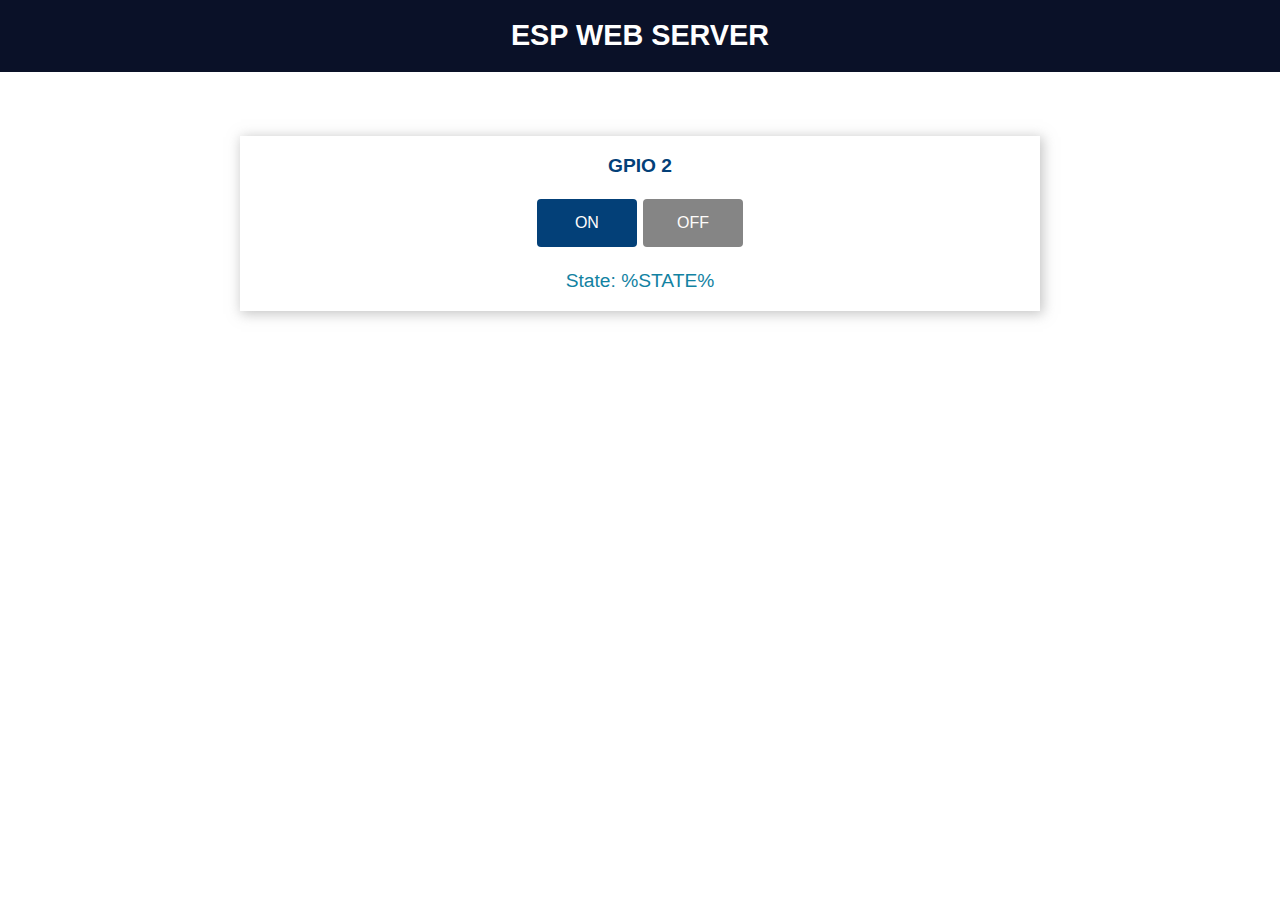
==== data/index.html @ 25f8a666 "first commit" ====
<!DOCTYPE html>
<html>
  <head>
    <title>ESP WEB SERVER</title>
    <meta name="viewport" content="width=device-width, initial-scale=1">
    <link rel="stylesheet" type="text/css" href="style.css">
    <link rel="icon" type="image/png" href="favicon.png">
    <link rel="stylesheet" href="https://use.fontawesome.com/releases/v5.7.2/css/all.css" integrity="sha384-fnmOCqbTlWIlj8LyTjo7mOUStjsKC4pOpQbqyi7RrhN7udi9RwhKkMHpvLbHG9Sr" crossorigin="anonymous">
  </head>
  <body>
    <div class="topnav">
      <h1>ESP WEB SERVER</h1>
    </div>
    <div class="content">
      <div class="card-grid">
        <div class="card">
          <p class="card-title"><i class="fas fa-lightbulb"></i> GPIO 2</p>
          <p>
            <a href="on"><button class="button-on">ON</button></a>
            <a href="off"><button class="button-off">OFF</button></a>
          </p>
          <p class="state">State: %STATE%</p>
        </div>
      </div>
    </div>
  </body>
</html>
---- data/style.css ----
html {
  font-family: Arial, Helvetica, sans-serif; 
  display: inline-block; 
  text-align: center;
}

h1 {
  font-size: 1.8rem; 
  color: white;
}

p { 
  font-size: 1.4rem;
}

.topnav { 
  overflow: hidden; 
  background-color: #0A1128;
}

body {  
  margin: 0;
}

.content { 
  padding: 5%;
}

.card-grid { 
  max-width: 800px; 
  margin: 0 auto; 
  display: grid; 
  grid-gap: 2rem; 
  grid-template-columns: repeat(auto-fit, minmax(300px, 1fr));
}

.card { 
  background-color: white; 
  box-shadow: 2px 2px 12px 1px rgba(140,140,140,.5);
}

.card-title { 
  font-size: 1.2rem;
  font-weight: bold;
  color: #034078
}

input[type=submit] {
  border: none;
  color: #FEFCFB;
  background-color: #034078;
  padding: 15px 15px;
  text-align: center;
  text-decoration: none;
  display: inline-block;
  font-size: 16px;
  width: 100px;
  margin-right: 10px;
  border-radius: 4px;
  transition-duration: 0.4s;
  }

input[type=submit]:hover {
  background-color: #1282A2;
}

input[type=text], input[type=number], select {
  width: 50%;
  padding: 12px 20px;
  margin: 18px;
  display: inline-block;
  border: 1px solid #ccc;
  border-radius: 4px;
  box-sizing: border-box;
}

label {
  font-size: 1.2rem; 
}
.value{
  font-size: 1.2rem;
  color: #1282A2;  
}
.state {
  font-size: 1.2rem;
  color: #1282A2;
}
button {
  border: none;
  color: #FEFCFB;
  padding: 15px 32px;
  text-align: center;
  font-size: 16px;
  width: 100px;
  border-radius: 4px;
  transition-duration: 0.4s;
}
.button-on {
  background-color: #034078;
}
.button-on:hover {
  background-color: #1282A2;
}
.button-off {
  background-color: #858585;
}
.button-off:hover {
  background-color: #252524;
}
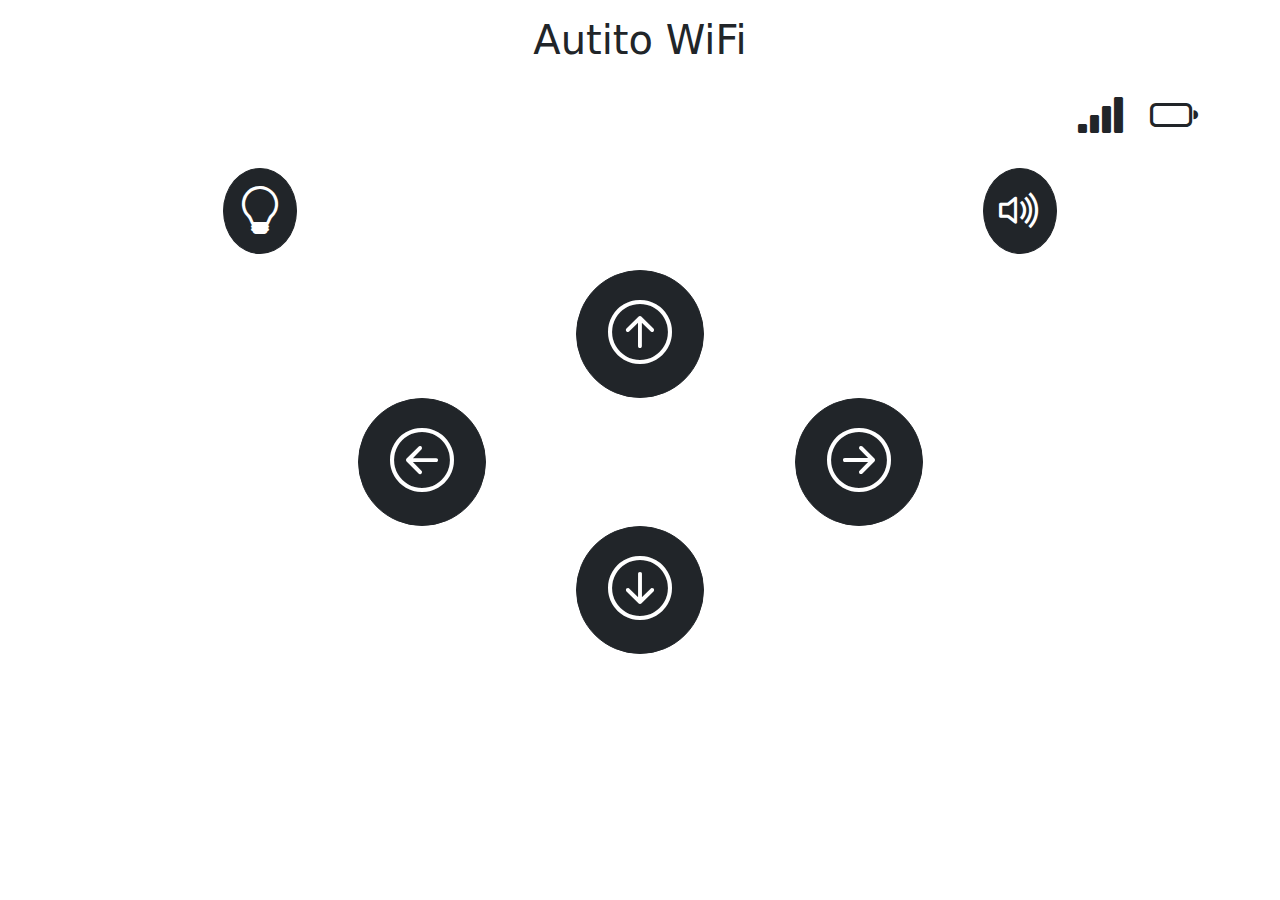
==== commit 047c985b: "Working" ====
--- a/data/index.html
+++ b/data/index.html
@@ -1,27 +1,86 @@
-<!DOCTYPE html>
-<html>
-  <head>
-    <title>ESP WEB SERVER</title>
-    <meta name="viewport" content="width=device-width, initial-scale=1">
-    <link rel="stylesheet" type="text/css" href="style.css">
-    <link rel="icon" type="image/png" href="favicon.png">
-    <link rel="stylesheet" href="https://use.fontawesome.com/releases/v5.7.2/css/all.css" integrity="sha384-fnmOCqbTlWIlj8LyTjo7mOUStjsKC4pOpQbqyi7RrhN7udi9RwhKkMHpvLbHG9Sr" crossorigin="anonymous">
-  </head>
-  <body>
-    <div class="topnav">
-      <h1>ESP WEB SERVER</h1>
-    </div>
-    <div class="content">
-      <div class="card-grid">
-        <div class="card">
-          <p class="card-title"><i class="fas fa-lightbulb"></i> GPIO 2</p>
-          <p>
-            <a href="on"><button class="button-on">ON</button></a>
-            <a href="off"><button class="button-off">OFF</button></a>
-          </p>
-          <p class="state">State: %STATE%</p>
-        </div>
-      </div>
-    </div>
-  </body>
+<!DOCTYPE HTML>
+<html>
+<head>
+    <title>Autito WiFi</title>
+    <meta name="viewport" content="width=device-width, initial-scale=1">
+    <link rel="icon" type="image/png" href="favicon.png">
+    <link href="https://cdn.jsdelivr.net/npm/bootstrap@5.3.3/dist/css/bootstrap.min.css" rel="stylesheet" integrity="sha384-QWTKZyjpPEjISv5WaRU9OFeRpok6YctnYmDr5pNlyT2bRjXh0JMhjY6hW+ALEwIH" crossorigin="anonymous">
+    <link rel="stylesheet" href="https://cdn.jsdelivr.net/npm/bootstrap-icons@1.11.3/font/bootstrap-icons.min.css">
+    <script src="https://cdn.jsdelivr.net/npm/bootstrap@5.3.3/dist/js/bootstrap.bundle.min.js" integrity="sha384-YvpcrYf0tY3lHB60NNkmXc5s9fDVZLESaAA55NDzOxhy9GkcIdslK1eN7N6jIeHz" crossorigin="anonymous"></script>
+    <script src="index.js"></script>
+</head>
+<body>
+    <div class="container text-center">
+        <h1>Autito WiFi</h1>
+    </div>
+    <div class="container text-center">
+        <div class="row" style="font-size: 3rem;">
+            <div class="col"></div>
+            <div class="col-md-auto">
+                <i class="bi bi-reception-4 "></i>
+            </div>
+            <div class="col-md-auto">
+                <i class="bi bi-battery"></i>
+            </div>
+        </div>
+    </div>
+    <div class="container text-center">
+        <div class="row">
+            <div class="col">
+                <button id="button-lights" class="btn btn-dark rounded-circle">
+                    <i class="bi bi-lightbulb" style="font-size: 3rem;"></i>
+                </button>
+            </div>
+            <div class="col"></div>
+            <div class="col">
+                <button id="button-sound" class="btn btn-dark rounded-circle">
+                    <i class="bi bi-volume-up" style="font-size: 3rem;"></i>
+                </button>
+            </div>
+        </div>
+    </div>
+    <div class="container text-center">
+        <div class="row justify-content-md-center">
+            <div class="col-md-auto">
+              <button id="button-up" class="btn btn-dark rounded-circle icon-button">
+                  <i class="bi bi-arrow-up-circle"></i>
+              </button>
+            </div>
+        </div>
+        <div class="row justify-content-md-center">
+            <div class="col-md-auto">
+                <button id="button-left" class="btn btn-dark rounded-circle icon-button">
+                    <i class="bi bi-arrow-left-circle"></i>
+                </button>
+            </div>
+            <div class="col-3"></div>
+            <div class="col-md-auto">
+                <button id="button-right" class="btn btn-dark rounded-circle icon-button">
+                    <i class="bi bi-arrow-right-circle"></i>
+                </button>
+            </div>
+        </div>
+        <div class="row justify-content-md-center">
+            <div class="col-md-auto">
+              <button id="button-down" class="btn btn-dark rounded-circle icon-button">
+                  <i class="bi bi-arrow-down-circle"></i>
+              </button>
+            </div>
+        </div>
+    </div> 
+
+    <style>
+        .icon-button {
+          width: 8rem;
+          height: 8rem;
+        }
+        .icon-button i {
+          font-size: 4rem;
+        }
+        .container {
+          margin-top: 1rem;
+        }
+    </style>
+</body>
+
 </html>